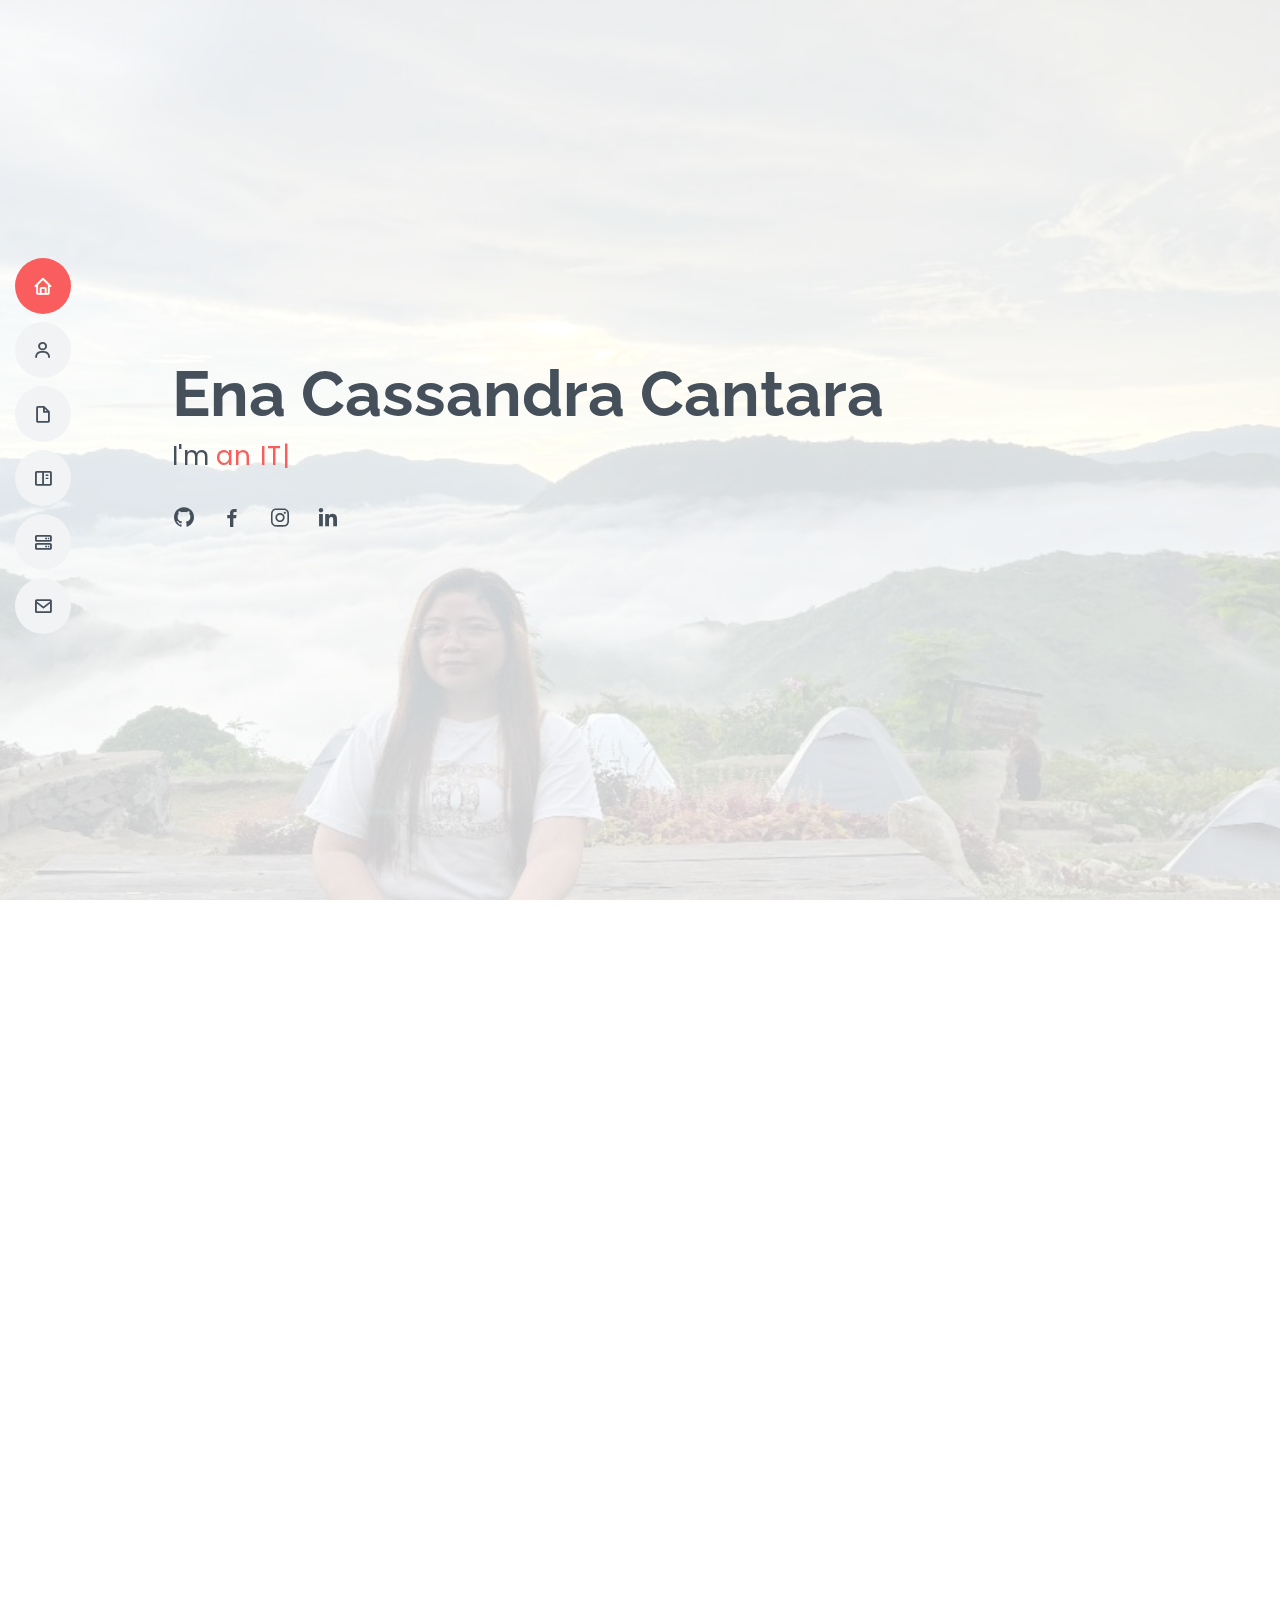
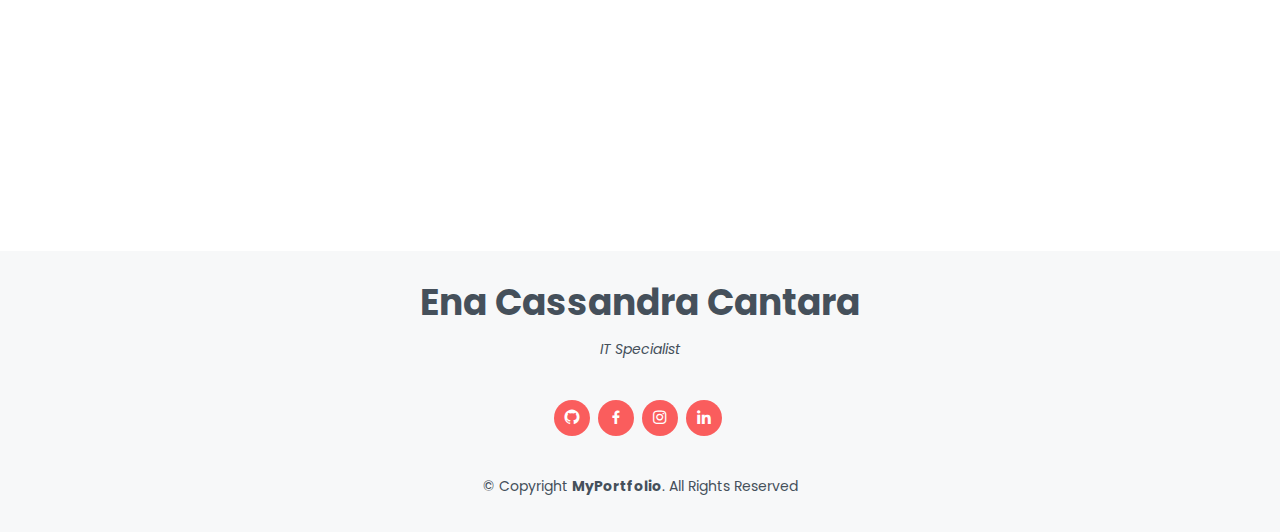
==== index.html @ 525aa936 "Upload" ====
<!DOCTYPE html>
<html lang="en">

<head>
  <meta charset="utf-8">
  <meta content="width=device-width, initial-scale=1.0" name="viewport">

  <title>Ena Cassandra Cantara</title>
  <meta content="" name="description">
  <meta content="" name="keywords">

  <!-- Favicons -->
  <link href="assets/img/favicon.png" rel="icon">
  <link href="assets/img/apple-touch-icon.png" rel="apple-touch-icon">

  <!-- Google Fonts -->
  <link href="https://fonts.googleapis.com/css?family=Open+Sans:300,300i,400,400i,600,600i,700,700i|Raleway:300,300i,400,400i,500,500i,600,600i,700,700i|Poppins:300,300i,400,400i,500,500i,600,600i,700,700i" rel="stylesheet">
  <link rel="stylesheet" href="https://stackpath.bootstrapcdn.com/font-awesome/4.7.0/css/font-awesome.min.css">

  <!-- Vendor CSS Files -->
  <link href="assets/vendor/aos/aos.css" rel="stylesheet">
  <link href="assets/vendor/bootstrap/css/bootstrap.min.css" rel="stylesheet">
  <link href="assets/vendor/bootstrap-icons/bootstrap-icons.css" rel="stylesheet">
  <link href="assets/vendor/boxicons/css/boxicons.min.css" rel="stylesheet">
  <link href="assets/vendor/glightbox/css/glightbox.min.css" rel="stylesheet">
  <link href="assets/vendor/swiper/swiper-bundle.min.css" rel="stylesheet">
 
  <!-- Template Main CSS File -->
  <link href="assets/css/style.css" rel="stylesheet">

  <!-- =======================================================
  * Template Name: MyResume - v4.7.0
  * Template URL: https://bootstrapmade.com/free-html-bootstrap-template-my-resume/
  * Author: BootstrapMade.com
  * License: https://bootstrapmade.com/license/
  ======================================================== -->
</head>

<body>

  <!-- ======= Mobile nav toggle button ======= -->
  <!-- <button type="button" class="mobile-nav-toggle d-xl-none"><i class="bi bi-list mobile-nav-toggle"></i></button> -->
  <i class="bi bi-list mobile-nav-toggle d-xl-none"></i>
  <!-- ======= Header ======= -->
  <header id="header" class="d-flex flex-column justify-content-center">

    <nav id="navbar" class="navbar nav-menu">
      <ul>
        <li><a href="#hero" class="nav-link scrollto active"><i class="bx bx-home"></i> <span>Home</span></a></li>
        <li><a href="#about" class="nav-link scrollto"><i class="bx bx-user"></i> <span>About</span></a></li>
        <li><a href="#resume" class="nav-link scrollto"><i class="bx bx-file-blank"></i> <span>Resume</span></a></li>
        <li><a href="#portfolio" class="nav-link scrollto"><i class="bx bx-book-content"></i> <span>Portfolio</span></a></li>
        <li><a href="#services" class="nav-link scrollto"><i class="bx bx-server"></i> <span>Services</span></a></li>
        <li><a href="#contact" class="nav-link scrollto"><i class="bx bx-envelope"></i> <span>Contact</span></a></li>
      </ul>
    </nav><!-- .nav-menu -->

  </header><!-- End Header -->

  <!-- ======= Hero Section ======= -->
  <section id="hero" class="d-flex flex-column justify-content-center">
    <div class="container" data-aos="zoom-in" data-aos-delay="100">
      <h1>Ena Cassandra Cantara</h1>
      <p>I'm <span class="typed" data-typed-items="an IT Specialist, a Software Developer, a Designer, a Freelancer"></span></p>
      <div class="social-links">
        <a href="https://github.com/enacassandra" class="github"><i class="bx bxl-github"></i></a>
        <a href="https://www.facebook.com/enacassandra/" class="facebook"><i class="bx bxl-facebook"></i></a>
        <a href="https://www.instagram.com/iamenacassandra/" class="instagram"><i class="bx bxl-instagram"></i></a>
         <a href="https://www.linkedin.com/in/enacassandra/" class="linkedin"><i class="bx bxl-linkedin"></i></a>
      </div>
    </div>
  </section><!-- End Hero -->

  <main id="main">

    <!-- ======= About Section ======= -->
    <section id="about" class="about">
      <div class="container" data-aos="fade-up">

        <div class="section-title">
          <h2>About</h2>
          <p>I`ve been coding professionally for 8 years now and currently working as a IT Lead Specialist that focuses on Software development, APIs, web development and even integration of any system.</p>
        </div>

        <div class="row">
          <div class="col-lg-4">
            <img src="assets/img/profile-dp.jpg" class="img-fluid" alt="" style="border-radius: 75px;">
          </div>
          <div class="col-lg-8 pt-4 pt-lg-0 contenta">
            
            <div class="row">
              <div class="col-lg-6">
                <ul>
                  <li><i class="bi bi-chevron-right"></i> <strong>Birthday:</strong> <span>01 Feb 1993</span></li>
                  <li><i class="bi bi-chevron-right"></i> <strong>Website:</strong> <span>www.example.com</span></li>
                  <li><i class="bi bi-chevron-right"></i> <strong>Phone:</strong> <span>+63 926 837 6003</span></li>
                  <li><i class="bi bi-chevron-right"></i> <strong>City:</strong> <span>Manila City</span></li>
                </ul>
              </div>
              <div class="col-lg-6">
                <ul>
                  <li><i class="bi bi-chevron-right"></i> <strong>Age:</strong> <span>29</span></li>
                  <li><i class="bi bi-chevron-right"></i> <strong>Degree:</strong> <span>Bachelor of Science in Information Technology</span></li>
                  <li><i class="bi bi-chevron-right"></i> <strong>Email Add:</strong> <span>enacassandra@yahoo.com</span></li>
                  </ul>
              </div>
            </div>
            
          </div>
        </div>
        <button class="button button1">Green</button>

      </div>
    </section><!-- End About Section -->

         
    
    <!-- ======= Skills Section ======= -->
    <section id="skills" class="skills section-bg">
      <div class="container" data-aos="fade-up">

        <div class="section-title">
          <h2>Professional Skillset</h2>
          <p>Due to demand and trends, I keep myself updated with programming languages and/or frameworks. I also recognize the value of design in my profession and I’m broading my knowledge in that field.</p>
        </div>

        <div class="row skills-content">

          <div class="container rounded">
            <div class="h1 fw-bold text-center mt-2"></div>
            <div class="h3 text-center pt-2"></div>
            <div class="fs-5 text-center pb-3 mb-3"></div>
            <div class="rollers position-relative overflow-hidden">
                <div class="start-roller"></div>
                <div class="wrapper">
                    <div class="items-container roll-LL">
                        <div class="item">
                            <img src="assets/img/skills/vbNET.png" alt="" class="company">
                        </div>
                        <div class="item">
                            <img src="assets/img/skills/vscode.png" alt="" class="company">
                        </div>
                        <div class="item">
                            <img src="assets/img/skills/php.png" alt="" class="company">
                        </div>
                        <div class="item">
                            <img src="assets/img/skills/google-cloud.png" alt="" class="company">
                        </div>
                        <div class="item">
                            <img src="assets/img/skills/msql-server.png" alt="" class="company">
                        </div>
                        <div class="item">
                            <img src="assets/img/skills/mysql.png" alt="" class="company">
                        </div>
                    </div>
                    <div class="items-container roll-RL">
                        <div class="item">
                            <img src="assets/img/skills/vbNET.png" alt="" class="company">
                        </div>
                        <div class="item">
                            <img src="assets/img/skills/vscode.png" alt="" class="company">
                        </div>
                        <div class="item">
                            <img src="assets/img/skills/php.png" alt="" class="company">
                        </div>
                        <div class="item">
                            <img src="assets/img/skills/google-cloud.png" alt="" class="company">
                        </div>
                        <div class="item">
                            <img src="assets/img/skills/msql-server.png" alt="" class="company">
                        </div>
                        <div class="item">
                            <img src="assets/img/skills/mysql.png" alt="" class="company">
                        </div>
                    </div>
                </div>
                <div class="wrapper">
                    <div class="items-container reverse-roll-LL">
                        <div class="item">
                            <img src="assets/img/skills/bootstrap.png" alt="" class="company">
                        </div>
                        <div class="item">
                            <img src="assets/img/skills/css3.png" alt="" class="company">
                        </div>
                        <div class="item">
                            <img src="assets/img/skills/html5.png" alt="" class="company">
                        </div>
                        <div class="item">
                            <img src="assets/img/skills/git.png" alt="" class="company">
                        </div>
                        <div class="item">
                            <img src="assets/img/skills/javascript.png" alt="" class="company">
                        </div>
                        <div class="item">
                            <img src="assets/img/skills/node-js.png" alt="" class="company">
                        </div>
                        <div class="item">
                          <img src="assets/img/skills/microsoft-office.png" alt="" class="company">
                      </div>
                    </div>
                    <div class="items-container reverse-roll-RL">
                        <div class="item">
                            <img src="assets/img/skills/bootstrap.png" alt="" class="company">
                        </div>
                        <div class="item">
                            <img src="assets/img/skills/css3.png" alt="" class="company">
                        </div>
                        <div class="item">
                            <img src="assets/img/skills/html5.png" alt="" class="company">
                        </div>
                        <div class="item">
                            <img src="assets/img/skills/git.png" alt="" class="company">
                        </div>
                        <div class="item">
                            <img src="assets/img/skills/javascript.png" alt="" class="company">
                        </div>
                        <div class="item">
                            <img src="assets/img/skills/microsoft-office.png" alt="" class="company">
                        </div>
                    </div>
                </div>
                <div class="end-roller"></div>
            </div>
        </div>
    

          </div>

        </div>

      </div>
    </section><!-- End Skills Section -->

    <!-- ======= Resume Section ======= -->
    <section id="resume" class="resume">
      <div class="container" data-aos="fade-up">

        <div class="section-title">
          <h2>Resume</h2>
          <p>For more than 8 productive years I have accomplished a lot of projects and gained experiences, also with these years I have been upskilling and polishing my abilities in my chosen profession. I have acquired vast of additional knowledge and mastery with my job description for the past years which will beneficial for me and to my future employers. Here’s what I’ve been up to:</p>
          </div>

        <div class="row">
          <div class="col-lg-6">
            <h3 class="resume-title"><i class="bi-briefcase-fill"></i> Professional Experience</h3>
            <div class="resume-item pb-0">
              <h4><a href="http://goldquestbiotechnologiesinc.com/">GOLDQUEST BIOTECHNOLOGIES INC.</a></h4> 
              <h5>2014 - Present</h5> 
              <p><em> Goldquest Biotechnologies Inc. is one of the leading distributor of diagnostic products for hospital, research and industrial laboratory use. Providing the said products to all major laboratories nationwide.</em></p>
                       
              <h3>Lead Programmer / Software Developer</h3>
               <ul>
                <li>Responsible for establishing and leading highly complex and large scale projects.</li>
                <li>Collaborating with management, team and customers to identify end-user requirements and specifications.</li>
                <li>Write clean, scalable code using Vb.NET programming language.</li>
                <li>Test and deploy applications and systems based on client requirements.</li>
                <li>Develop documentation throughout the software development.</li>
                <li>Perform regular upgrades to ensure systems remain updated.</li>
                <li>Troubleshoot system failures or bugs, update and provide solutions to restore functionality.</li>
                <li>Developed and maintains company website, and Inventory system.</li>
              </ul>
           
              <h3>Database Management</h3>
               <ul>
                <li>Design and implements database in accordance to end user’s information needs and views.</li>
                <li>Define users and enable data distribution to the right user, in appropriate format and in a timely manner.</li>
                <li>Use high-speed transaction recovery techniques and backup data.</li>
                <li>Minimize database downtime and manage parameters to provide fast query responses.</li>
                <li>Determine, enforce and document database policies, procedures and standards.</li>
                <li>Performs tests and evaluations regularly to ensure data security, privacy and integrity.</li>
                <li>Monitor database performance, implement changes and apply new patches and versions when required.</li>
                <li>Conduct Maintenance Plan (backup, recovery, History Cleanup Task) of the Database Server.</li>
              </ul>

              <h3>System Administrator / Network Administrator</h3>
               <ul>
                <li>Design and deploy well-functioning networks (LAN) or WLAN and manage components (servers, IPs etc.)</li>
                <li>Configure and install software, OS, servers, routers and other network devices.</li>
                <li>Monitor network performance and integrity.</li>
                <li>Suggest improvements to network performance, capacity and scalability.</li>
                <li>Maintain and repair technological equipment, peripheral devices (Computers, Laptop, and Printers).</li>
                <li>Manage security options and software in computers and networks to maintain privacy and protection from attacks</li>
                <li>Managing, troubleshooting, licensing, and updating hardware and software assets.</li>
              </ul>

              <h3>Graphic Designer</h3>
              <ul>
               <li>Design Templates, Certificate, Product Brochure, Ads, ID’s, Calling cards and other display materials.</li>
               <li>Design Presentation material such as PowerPoint video files.</li>
               <li>Developed illustrations, logos, icons and other designs.</li>
               <li>Produce drafts and present ideas for advertisements, and social media posts. </li>
              </ul>

              <h3>Technical Support</h3>
              <ul>
               <li>Communicate with client for the process development to improve their existing system or system’s process.</li>
               <li>Communicate with end-users, demo the whole process of the system and provide manual and documentation.</li>
               <li>Serve as an expert on applications and provide technical support (through phone or remote setup).</li>
               
              </ul>

            </div>
          </div>
          
          <div class="col-lg-6">
            <h3 class="resume-title"><br></h3>
            <div class="resume-item">
              <h4>FREELANCER / SOFTWARE DEVELOPER / WEB DEVELOPER</h4>
              <h5>2020 - Present</h5>
              
              <ul>
                <li>Developed and implement customized system based on client's business needs. </li>
                <li>Developed and implement client-side/server-side code for Web / Desktop System. </li>
                <li>Improve system performance and functionality through cutting-edge design strategy for an enterprise database system; established standards for database operations, programming, and security for corporate clients. </li>
                <li>Manage complex projects and maintains client’s existing system.</li>
                <li>Provide strategic advice on using technology to achieve goals, such as suggesting appropriate hardware, software and systems.</li>
                <li>Demonstrate expertise by solving and innovating customer problem.</li>
                <li>Support new technology implementation.</li>
                <li>Built, maintained, enhanced, and developed Information systems for various clients.</li>
                <li>Managed Hosting Facility, Domains and websites.</li>
              </ul>
            </div>

            <h3 class="resume-title"><i class="bi-mortarboard-fill"></i> Education</h3>
            <div class="resume-item">
              <h4>BACHELOR OF SCIENCE IN INFORMATION TECHNOLOGY</h4>
              <h5>2019 - 2013</h5>
              <p><em>AMA Computer College, Calamba Campus</em></p>
              <p><em>Calamba Laguna</em></p>
            </div>

            <h3 class="resume-title"><i class="bi-patch-check-fill"></i> Certificates of Training</h3>
            <div class="resume-item">
              <h4>CORE360 IT SERVICES</h4>
              <h5>November 2018</h5>
              <p><em>Microsoft SQL SERVER Database Administration</em></p>
            </div>

            <div class="resume-item">
              <h4><a href="https://www.facebook.com/nxs88/">Nexus I.T. Training Center</a></h4>
              <h5>November 6-8, 2018</h5>
              <p><em>MCSA in Windows Server 2016</em></p>
            </div>

            <div class="resume-item">
              <h4><a href="https://www.facebook.com/CORE360ITSERVICES/">CORE360 IT SERVICES</a></h4>
              <h5>may 30 & 31, 2018</h5>
              <p><em>Web Application Development using PHP & MySQL</em></p>
            </div>

          </div>
        </div>

      </div>
    </section><!-- End Resume Section -->

    <!-- ======= Portfolio Section ======= -->
    <section id="portfolio" class="portfolio section-bg">
      <div class="container" data-aos="fade-up">

        <div class="section-title">
          <h2>Portfolio</h2>
          <p>These are a selection of my recent works. </p>
        </div>

        <div class="row">
          <div class="col-lg-12 d-flex justify-content-center" data-aos="fade-up" data-aos-delay="100">
            <ul id="portfolio-flters">
              <li data-filter="*" class="filter-active">All</li>
              <li data-filter=".filter-app">App</li>
              <li data-filter=".filter-web">Web</li>
            </ul>
          </div>
        </div>

        <div class="row portfolio-container" data-aos="fade-up" data-aos-delay="200">

          <div class="col-lg-4 col-md-6 portfolio-item filter-app">
            <div class="portfolio-wrap">
              <img src="assets/img/portfolio/LIS.jpg" class="img-fluid" alt="">
              <div class="portfolio-info">
                <h4>Integrated Laboratory Viewer</h4>
                  <div class="portfolio-links">
                    <a href="assets/img/portfolio/LIS-2.jpg" data-gallery="portfolioGallery" class="portfolio-lightbox"><i class="bx bx-zoom-in"></i></a>
                  
                </div>
              </div>
            </div>
          </div>

          <div class="col-lg-4 col-md-6 portfolio-item filter-app">
            <div class="portfolio-wrap">
              <img src="assets/img/portfolio/sales.jpg" class="img-fluid" alt="">
              <div class="portfolio-info">
                <h4>Sales and Inventory Management System</h4>
                <div class="portfolio-links">
                  <a href="assets/img/portfolio/GQB-2.jpg" data-gallery="portfolioGallery" class="portfolio-lightbox"><i class="bx bx-zoom-in"></i></a>
                 
                </div>
              </div>
            </div>
          </div>

          <div class="col-lg-4 col-md-6 portfolio-item filter-app">
            <div class="portfolio-wrap">
              <img src="assets/img/portfolio/migration.jpg" class="img-fluid" alt="">
              <div class="portfolio-info">
                <h4>Database Migration & Result Correction</h4>
                <div class="portfolio-links">
                  <a href="assets/img/portfolio/migration-1.jpg" data-gallery="portfolioGallery" class="portfolio-lightbox"><i class="bx bx-zoom-in"></i></a>
                 
                </div>
              </div>
            </div>
          </div>

          <div class="col-lg-4 col-md-6 portfolio-item filter-web">
            <div class="portfolio-wrap">
              <img src="assets/img/portfolio/eclin.jpg" class="img-fluid" alt="">
              <div class="portfolio-info">
                <h4>Electronic Clinic and Laboratory System</h4>
                <div class="portfolio-links">
                  <a href="http://eclinlabsys.online"  title="Visit website"><i class="bx bx-link"></i></a>
                </div>
              </div>
            </div>
          </div>

          <div class="col-lg-4 col-md-6 portfolio-item filter-web">
            <div class="portfolio-wrap">
              <img src="assets/img/portfolio/alviar.jpg" class="img-fluid" alt="">
              <div class="portfolio-info">
                <h4>Alviar Medical Website</h4>
                <div class="portfolio-links">
                  <a href="https://alviarlaboratories.online/" title="Visit website"><i class="bx bx-link"></i></a>
                </div>
              </div>
            </div>
          </div>

          <div class="col-lg-4 col-md-6 portfolio-item filter-web">
            <div class="portfolio-wrap">
              <img src="assets/img/portfolio/goldquest.jpg" class="img-fluid" alt="">
              <div class="portfolio-info">
                <h4>Goldquest Biotechnologies Inc.</h4>
                <div class="portfolio-links">
                  <a href="http://goldquestbiotechnologiesinc.com/" title="Visit website"><i class="bx bx-link"></i></a>
                </div>
              </div>
            </div>
          </div>

          

        </div>

      </div>
    </section><!-- End Portfolio Section -->

    <!-- ======= Services Section ======= -->
    <section id="services" class="services">
      <div class="container" data-aos="fade-up">

        <div class="section-title">
          <h2>Services</h2>
          <p>These are the following services that I'm good at.</p>
        </div><br>

        <div class="container">
          <div class="row">
              <div class="col-md-3 col-sm-6">
                  <div class="serviceBox">
                      <div class="service-icon">
                          <span><i class="fa fa-globe"></i></span>
                      </div>
                      <h3 class="title">Web Development</h3>
                      <p class="description">Lorem ipsum dolor sit amet consectetur adipisicing elit. Qui quaerat fugit quas veniam perferendis repudiandae sequi, dolore quisquam illum.</p>
                  </div>
              </div>
              <div class="col-md-3 col-sm-6">
                  <div class="serviceBox green">
                      <div class="service-icon">
                          <span><i class="fa fa-desktop"></i></span>
                      </div>
                      <h3 class="title">Custom Software</h3>
                      <p class="description">Lorem ipsum dolor sit amet consectetur adipisicing elit. Qui quaerat fugit quas veniam perferendis repudiandae sequi, dolore quisquam illum.</p>
                  </div>
              </div>
              <div class="col-md-3 col-sm-6">
                <div class="serviceBox pink">
                    <div class="service-icon">
                        <span><i class="fa fa-paint-brush "></i></span>
                    </div>
                    <h3 class="title">Designing</h3>
                    <p class="description">Lorem ipsum dolor sit amet consectetur adipisicing elit. Qui quaerat fugit quas veniam perferendis repudiandae sequi, dolore quisquam illum.</p>
                </div>
            </div>
            <div class="col-md-3 col-sm-6">
              <div class="serviceBox blue">
                  <div class="service-icon">
                      <span><i class="fa fa-database"></i></span>
                  </div>
                  <h3 class="title">Database Management</h3>
                  <p class="description">Lorem ipsum dolor sit amet consectetur adipisicing elit. Qui quaerat fugit quas veniam perferendis repudiandae sequi, dolore quisquam illum.</p>
              </div>
          </div>
          </div>
      </div>

        

      </div>
    </section><!-- End Services Section -->

     <!-- ======= Contact Section ======= -->
    <section id="contact" class="contact">
      <div class="container" data-aos="fade-up">

        <div class="section-title">
          <h2>Contact Me</h2>
        </div>

        <div class="row mt-1">

          <div class="col-lg-4">
            <div class="info">
              <div class="address">
                <i class="bi bi-geo-alt"></i>
                <h4>Location:</h4>
                <p>Manila City</p>
              </div>

              <div class="email">
                <i class="bi bi-envelope"></i>
                <h4>Email:</h4>
                <p>enacassandra@yahoo.com</p>
              </div>

              <div class="phone">
                <i class="bi bi-phone"></i>
                <h4>Call:</h4>
                <p>+63 926 8376 003</p>
              </div>

            </div>

          </div>

          <div class="col-lg-8 mt-5 mt-lg-0">

            <form action="forms/contact.php" method="post" role="form" class="php-email-form">
              <div class="row">
                <div class="col-md-6 form-group">
                  <input type="text" name="name" class="form-control" id="name" placeholder="Your Name" required>
                </div>
                <div class="col-md-6 form-group mt-3 mt-md-0">
                  <input type="email" class="form-control" name="email" id="email" placeholder="Your Email" required>
                </div>
              </div>
              <div class="form-group mt-3">
                <input type="text" class="form-control" name="subject" id="subject" placeholder="Subject" required>
              </div>
              <div class="form-group mt-3">
                <textarea class="form-control" name="message" rows="5" placeholder="Message" required></textarea>
              </div>
              <div class="my-3">
                <div class="loading">Loading</div>
                <div class="error-message"></div>
                <div class="sent-message">Your message has been sent. Thank you!</div>
              </div>
              <div class="text-center"><button type="submit">Send Message</button></div>
            </form>

          </div>

        </div>

      </div>
    </section><!-- End Contact Section -->

  </main><!-- End #main -->

  <!-- ======= Footer ======= -->
  <footer id="footer">
    <div class="container">
      <h3>Ena Cassandra Cantara</h3>
      <p>IT Specialist</p>
      <div class="social-links">
        <a href="https://github.com/enacassandra" class="github"><i class="bx bxl-github"></i></a>
        <a href="https://www.facebook.com/enacassandra/" class="facebook"><i class="bx bxl-facebook"></i></a>
        <a href="https://www.instagram.com/iamenacassandra/" class="instagram"><i class="bx bxl-instagram"></i></a>
        <a href="https://www.linkedin.com/in/enacassandra/" class="linkedin"><i class="bx bxl-linkedin"></i></a>
      </div>
      <div class="copyright">
        &copy; Copyright <strong><span>MyPortfolio</span></strong>. All Rights Reserved
      </div>
      <div class="credits">
        <!-- All the links in the footer should remain intact. -->
        <!-- You can delete the links only if you purchased the pro version. -->
        <!-- Licensing information: [license-url] -->
        <!-- Purchase the pro version with working PHP/AJAX contact form: https://bootstrapmade.com/free-html-bootstrap-template-my-resume/ -->
        <!--Designed by <a href="https://bootstrapmade.com/">BootstrapMade</a>-->
      </div>
    </div>
  </footer><!-- End Footer -->

  <div id="preloader"></div>
  <a href="#" class="back-to-top d-flex align-items-center justify-content-center"><i class="bi bi-arrow-up-short"></i></a>

  <!-- Vendor JS Files -->
  <script src="assets/vendor/purecounter/purecounter.js"></script>
  <script src="assets/vendor/aos/aos.js"></script>
  <script src="assets/vendor/bootstrap/js/bootstrap.bundle.min.js"></script>
  <script src="assets/vendor/glightbox/js/glightbox.min.js"></script>
  <script src="assets/vendor/isotope-layout/isotope.pkgd.min.js"></script>
  <script src="assets/vendor/swiper/swiper-bundle.min.js"></script>
  <script src="assets/vendor/typed.js/typed.min.js"></script>
  <script src="assets/vendor/waypoints/noframework.waypoints.js"></script>
  <script src="assets/vendor/php-email-form/validate.js"></script>

  <!-- Template Main JS File -->
  <script src="assets/js/main.js"></script>

</body>

</html>
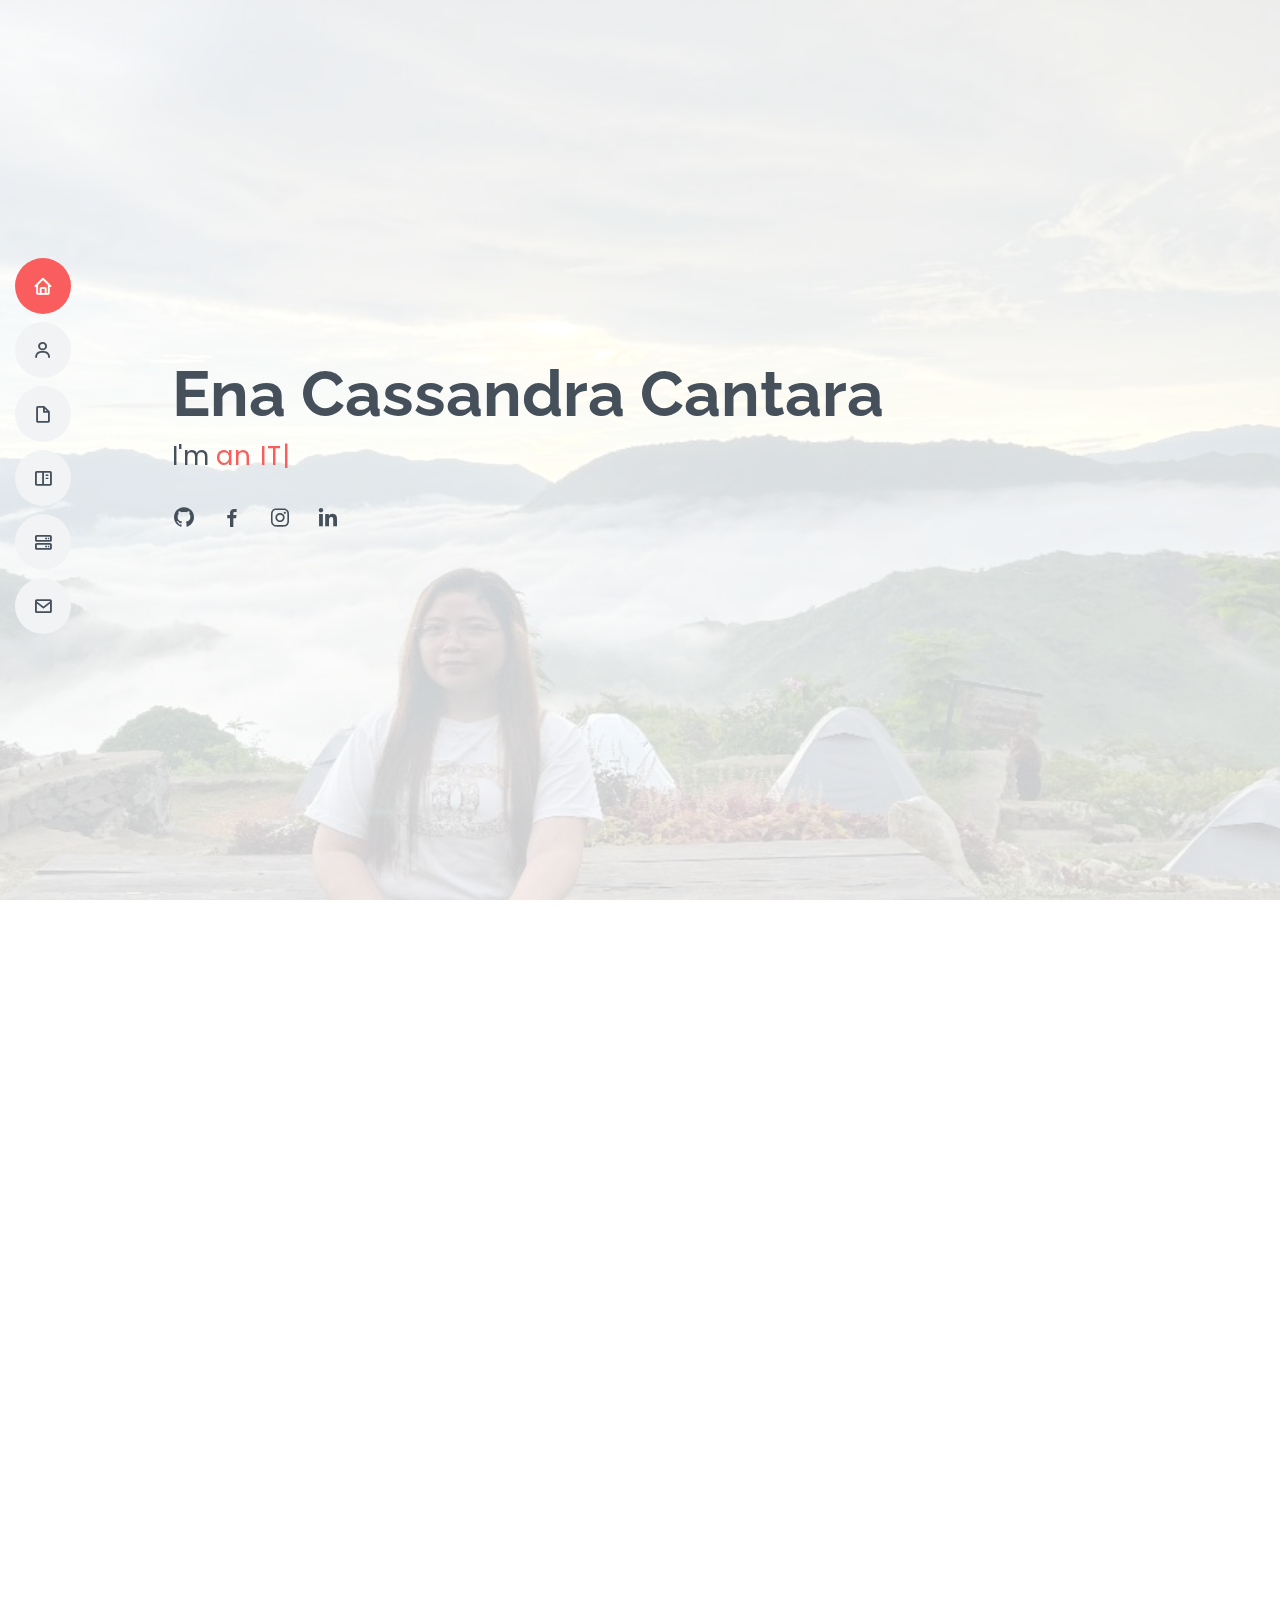
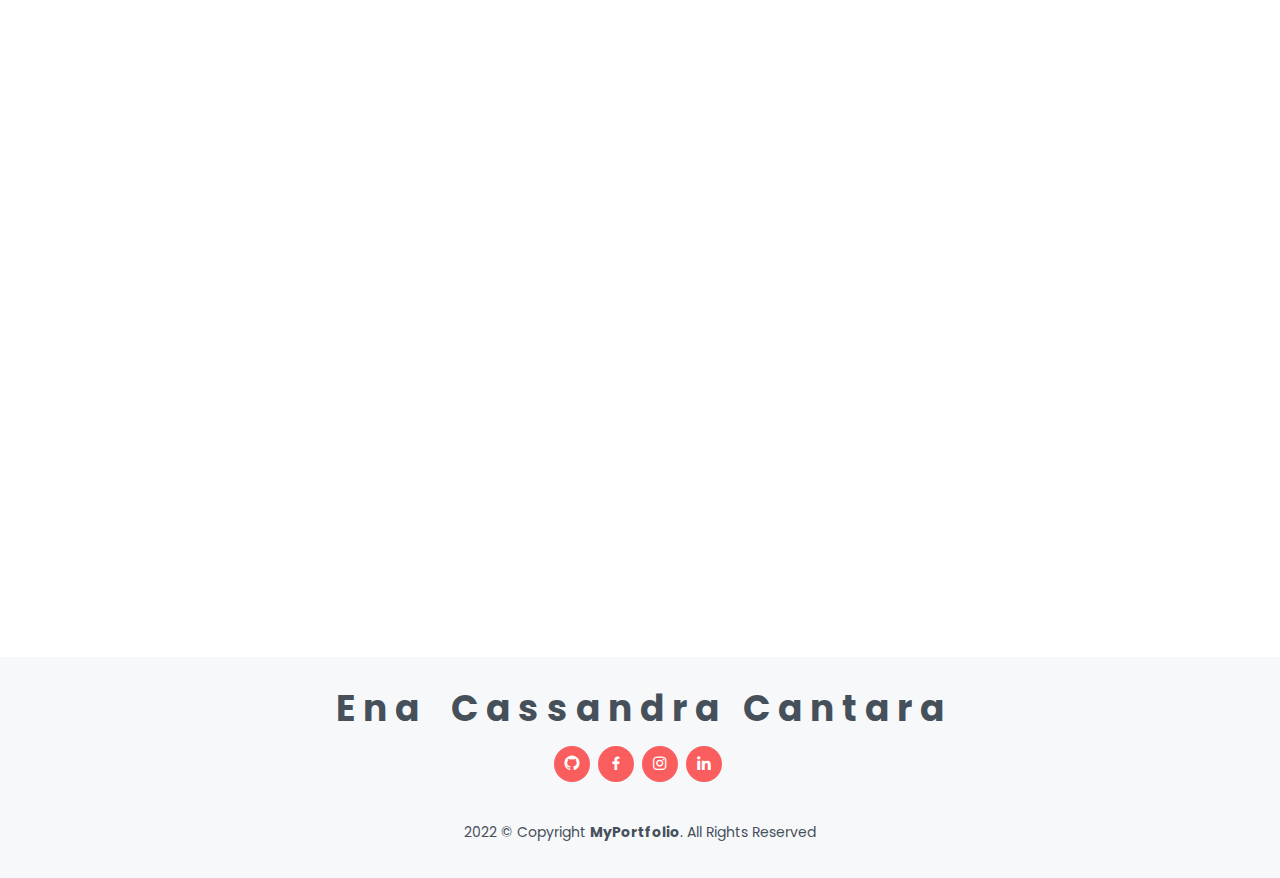
==== commit 10ef83ce: "updated" ====
--- a/index.html
+++ b/index.html
@@ -63,10 +63,10 @@
       <h1>Ena Cassandra Cantara</h1>
       <p>I'm <span class="typed" data-typed-items="an IT Specialist, a Software Developer, a Designer, a Freelancer"></span></p>
       <div class="social-links">
-        <a href="https://github.com/enacassandra" class="github"><i class="bx bxl-github"></i></a>
-        <a href="https://www.facebook.com/enacassandra/" class="facebook"><i class="bx bxl-facebook"></i></a>
-        <a href="https://www.instagram.com/iamenacassandra/" class="instagram"><i class="bx bxl-instagram"></i></a>
-         <a href="https://www.linkedin.com/in/enacassandra/" class="linkedin"><i class="bx bxl-linkedin"></i></a>
+        <a href="https://github.com/enacassandra" class="github" target="_blank"><i class="bx bxl-github"></i></a>
+        <a href="https://www.facebook.com/enacassandra/" class="facebook" target="_blank"><i class="bx bxl-facebook"></i></a>
+        <a href="https://www.instagram.com/iamenacassandra/" class="instagram" target="_blank"><i class="bx bxl-instagram"></i></a>
+         <a href="https://www.linkedin.com/in/enacassandra/" class="linkedin" target="_blank"><i class="bx bxl-linkedin"></i></a>
       </div>
     </div>
   </section><!-- End Hero -->
@@ -83,16 +83,16 @@
         </div>
 
         <div class="row">
-          <div class="col-lg-4">
+          <div class="col-lg-3">
             <img src="assets/img/profile-dp.jpg" class="img-fluid" alt="" style="border-radius: 75px;">
           </div>
           <div class="col-lg-8 pt-4 pt-lg-0 contenta">
-            
+            <br>
             <div class="row">
               <div class="col-lg-6">
                 <ul>
                   <li><i class="bi bi-chevron-right"></i> <strong>Birthday:</strong> <span>01 Feb 1993</span></li>
-                  <li><i class="bi bi-chevron-right"></i> <strong>Website:</strong> <span>www.example.com</span></li>
+                  <li><i class="bi bi-chevron-right"></i> <strong>Website:</strong> <span> <a href="https://enacassandra.github.io/">enacassandra.github.io</a></span></li>
                   <li><i class="bi bi-chevron-right"></i> <strong>Phone:</strong> <span>+63 926 837 6003</span></li>
                   <li><i class="bi bi-chevron-right"></i> <strong>City:</strong> <span>Manila City</span></li>
                 </ul>
@@ -105,10 +105,61 @@
                   </ul>
               </div>
             </div>
+
+            <br>
+            <a href="EC_CANTARA_CV.pdf" target="_blank" button class="button"><span>View Resume </span></button></a>
             
           </div>
         </div>
-        <button class="button button1">Green</button>
+
+      <section id="about" class="services">
+      <div class="container" data-aos="fade-up">
+      <div class="section-title">
+        <p class="fst-italic">
+        <strong>My hobbies and interests aside from software development</strong></p></div>
+   
+         
+
+            <div class="row">
+              
+          <div class="col-sm-3 col-sm-3" data-aos="zoom-in" data-aos-delay="100">
+            <div class="icon-box iconbox-orange">
+                          <img src="assets/img/hobbies/hiking.png" alt="" style="max-width: 136px; max-height: 136px">
+              <h4><a a href="#about" class="nav-link scrollto">Hiking</a></h4>
+              <p><br></p>
+            </div>
+          </div>
+
+       
+          <div class="col-sm-3 col-sm-3" data-aos="zoom-in" data-aos-delay="100">
+            <div class="icon-box iconbox-orange">
+                          <img src="assets/img/hobbies/swimming.png" alt="" style="max-width: 136px; max-height: 136px">
+                          <h4><a a href="#about" class="nav-link scrollto">Swimming</a></h4>
+              <p><br></p>
+            </div>
+          </div>  
+
+            <div class="col-sm-3 col-sm-3" data-aos="zoom-in" data-aos-delay="100">
+              <div class="icon-box iconbox-pink">
+                            <img src="assets/img/hobbies/running.png" alt="" style="max-width: 136px; max-height: 136px">
+                            <h4><a a href="#about" class="nav-link scrollto">Running</a></h4>
+                <p><br></p>
+              </div>
+            </div>  
+
+            <div class="col-sm-3 col-sm-3" data-aos="zoom-in" data-aos-delay="100">
+              <div class="icon-box iconbox-yellow">
+                            <img src="assets/img/hobbies/travelling.png" alt="" style="max-width: 136px; max-height: 136px">
+                            <h4><a a href="#about" class="nav-link scrollto">Travelling</a></h4>
+                <p><br></p>
+              </div>
+            </div>  
+        
+        
+        
+          
+      </div>
+      </div></section>
 
       </div>
     </section><!-- End About Section -->
@@ -152,6 +203,9 @@
                         <div class="item">
                             <img src="assets/img/skills/mysql.png" alt="" class="company">
                         </div>
+                        <div class="item">
+                          <img src="assets/img/skills/windows server.png" alt="" class="company">
+                      </div>
                     </div>
                     <div class="items-container roll-RL">
                         <div class="item">
@@ -172,6 +226,9 @@
                         <div class="item">
                             <img src="assets/img/skills/mysql.png" alt="" class="company">
                         </div>
+                        <div class="item">
+                          <img src="assets/img/skills/windows server.png" alt="" class="company">
+                      </div>
                     </div>
                 </div>
                 <div class="wrapper">
@@ -327,6 +384,7 @@
               <h5>2019 - 2013</h5>
               <p><em>AMA Computer College, Calamba Campus</em></p>
               <p><em>Calamba Laguna</em></p>
+             <!-- <a href="EC_CANTARA_CV.pdf" target="_blank" button class="button"><span>View Certificate</span></button></a>-->
             </div>
 
             <h3 class="resume-title"><i class="bi-patch-check-fill"></i> Certificates of Training</h3>
@@ -344,7 +402,7 @@
 
             <div class="resume-item">
               <h4><a href="https://www.facebook.com/CORE360ITSERVICES/">CORE360 IT SERVICES</a></h4>
-              <h5>may 30 & 31, 2018</h5>
+              <h5>May 30 & 31, 2018</h5>
               <p><em>Web Application Development using PHP & MySQL</em></p>
             </div>
 
@@ -473,8 +531,8 @@
                       <div class="service-icon">
                           <span><i class="fa fa-globe"></i></span>
                       </div>
-                      <h3 class="title">Web Development</h3>
-                      <p class="description">Lorem ipsum dolor sit amet consectetur adipisicing elit. Qui quaerat fugit quas veniam perferendis repudiandae sequi, dolore quisquam illum.</p>
+                      <h3 class="title">Web Development</h3> <!--Great websites are well organized and easy-to-browse. -->
+                      <p class="description">Using the latest technologies you can be assured with a secured and quality website that can be access anytime, anywhere and any device. </p>
                   </div>
               </div>
               <div class="col-md-3 col-sm-6">
@@ -483,7 +541,7 @@
                           <span><i class="fa fa-desktop"></i></span>
                       </div>
                       <h3 class="title">Custom Software</h3>
-                      <p class="description">Lorem ipsum dolor sit amet consectetur adipisicing elit. Qui quaerat fugit quas veniam perferendis repudiandae sequi, dolore quisquam illum.</p>
+                      <p class="description">Transform your manual operations to Automated applications that leverage new technologies to reduce cost and adapt to your current needs.</p>
                   </div>
               </div>
               <div class="col-md-3 col-sm-6">
@@ -492,7 +550,7 @@
                         <span><i class="fa fa-paint-brush "></i></span>
                     </div>
                     <h3 class="title">Designing</h3>
-                    <p class="description">Lorem ipsum dolor sit amet consectetur adipisicing elit. Qui quaerat fugit quas veniam perferendis repudiandae sequi, dolore quisquam illum.</p>
+                    <p class="description">Let's bring your visual concepts to life. Create a classic look or create something totally unique.</p>
                 </div>
             </div>
             <div class="col-md-3 col-sm-6">
@@ -501,23 +559,24 @@
                       <span><i class="fa fa-database"></i></span>
                   </div>
                   <h3 class="title">Database Management</h3>
-                  <p class="description">Lorem ipsum dolor sit amet consectetur adipisicing elit. Qui quaerat fugit quas veniam perferendis repudiandae sequi, dolore quisquam illum.</p>
-              </div>
-          </div>
-          </div>
-      </div>
-
+                  <p class="description">Organize, store and retrieve your database in just one click . Quality control for businesses of all sizes and forms.</p>
+              </div>
+          </div>
+          </div>
+      </div>
         
 
       </div>
     </section><!-- End Services Section -->
 
+<br><br><br>
      <!-- ======= Contact Section ======= -->
     <section id="contact" class="contact">
       <div class="container" data-aos="fade-up">
 
         <div class="section-title">
-          <h2>Contact Me</h2>
+          <h2>Contact</h2>
+          <p>Have something to say or just want to say Hi?</p>
         </div>
 
         <div class="row mt-1">
@@ -583,16 +642,17 @@
   <!-- ======= Footer ======= -->
   <footer id="footer">
     <div class="container">
-      <h3>Ena Cassandra Cantara</h3>
-      <p>IT Specialist</p>
+      <h3>E n a   &nbsp; &nbsp;C a s s a n d r a  &nbsp;  C a n t a r a</h3>
+      <!--<p>IT Specialist</p>-->
       <div class="social-links">
-        <a href="https://github.com/enacassandra" class="github"><i class="bx bxl-github"></i></a>
-        <a href="https://www.facebook.com/enacassandra/" class="facebook"><i class="bx bxl-facebook"></i></a>
-        <a href="https://www.instagram.com/iamenacassandra/" class="instagram"><i class="bx bxl-instagram"></i></a>
-        <a href="https://www.linkedin.com/in/enacassandra/" class="linkedin"><i class="bx bxl-linkedin"></i></a>
+        <!--<a href="tel:+639268376003" class="Call"><i class="fa fa-phone"></i></a>-->
+        <a href="https://github.com/enacassandra" class="github" target="_blank"><i class="bx bxl-github"></i></a>
+        <a href="https://www.facebook.com/enacassandra/" class="facebook" target="_blank"><i class="bx bxl-facebook"></i></a>
+        <a href="https://www.instagram.com/iamenacassandra/" class="instagram" target="_blank"><i class="bx bxl-instagram"></i></a>
+        <a href="https://www.linkedin.com/in/enacassandra/" class="linkedin" target="_blank"><i class="bx bxl-linkedin"></i></a>
       </div>
       <div class="copyright">
-        &copy; Copyright <strong><span>MyPortfolio</span></strong>. All Rights Reserved
+        2022 &copy; Copyright <strong><span>MyPortfolio</span></strong>. All Rights Reserved
       </div>
       <div class="credits">
         <!-- All the links in the footer should remain intact. -->
--- a/assets/css/style.css
+++ b/assets/css/style.css
@@ -716,10 +716,10 @@
 --------------------------------------------------------------*/
 .services .icon-box {
   text-align: center;
-  padding: 70px 20px 80px 20px;
-  transition: all ease-in-out 0.3s;
-  background: #fff;
-  box-shadow: 0px 5px 90px 0px rgba(110, 123, 131, 0.05);
+  padding: 30px 10px 10px 10px;
+  transition: all ease-in-out 1.3s;
+  background:  #fff1f6;
+  box-shadow: 10px 10px 90px 0px rgba(201, 169, 177, 0.05)
 }
 .services .icon-box .icon {
   margin: 0 auto;
@@ -728,12 +728,12 @@
   display: flex;
   align-items: center;
   justify-content: center;
-  transition: ease-in-out 0.3s;
+  transition: ease-in-out 1.3s;
   position: relative;
 }
 .services .icon-box .icon i {
   font-size: 36px;
-  transition: 0.5s;
+  transition: 1.5s;
   position: relative;
 }
 .services .icon-box .icon svg {
@@ -743,25 +743,26 @@
 }
 .services .icon-box .icon svg path {
   transition: 0.5s;
-  fill: #f5f5f5;
+  fill: #ffcdcd;
 }
 .services .icon-box h4 {
   font-weight: 600;
-  margin: 10px 0 15px 0;
-  font-size: 22px;
+  margin: 20px 0 10px 0;
+  font-size: 20px;
+  
 }
 .services .icon-box h4 a {
-  color: #45505b;
-  transition: ease-in-out 0.3s;
+  color: #57728d;
+  transition: ease-in-out 1.3s;
 }
 .services .icon-box p {
-  line-height: 24px;
-  font-size: 14px;
+  line-height: 20px;
+  font-size: 10px;
   margin-bottom: 0;
 }
 .services .icon-box:hover {
-  border-color: #fff;
-  box-shadow: 0px 0 35px 0 rgba(0, 0, 0, 0.08);
+  border-color: rgb(207, 89, 89);
+  box-shadow: 0px 0 35px 0 rgba(226, 179, 179, 0.08);
 }
 .services .iconbox-blue i {
   color: #47aeff;
@@ -1327,30 +1328,40 @@
 # CV BUTTON
 --------------------------------------------------------------*/
 .button {
-  background-color: #4CAF50; /* Green */
+  border-radius: 50px;
+  background-color: #FA5D5D;
   border: none;
-  color: white;
-  padding: 16px 32px;
+  color: #FFFFFF;
   text-align: center;
-  text-decoration: none;
-  height:60px;
+  font-size: 16px;
+  padding: 15px;
+  width: 200px;
+  transition: all 0.5s;
   cursor: pointer;
-  
-  display:flex;
-  justify-content:center;
-  align-items:center; 
-}
-
-.button1 {
-  background-color: white; 
-  color: black; 
-  border: 2px solid #4CAF50;
-}
-
-.button1:hover {
-  background-color: #4CAF50;
-  color: white;
-  stroke:#ff0;
-  stroke-dasharray:200 60;
-  stroke-dashoffset:0;
+  margin: 5px;
+}
+
+.button span {
+  cursor: pointer;
+  display: inline-block;
+  position: relative;
+  transition: 0.5s;
+}
+
+.button span:after {
+  content: '\00bb';
+  position: absolute;
+  opacity: 0;
+  top: 0;
+  right: -20px;
+  transition: 0.5s;
+}
+
+.button:hover span {
+  padding-right: 25px;
+}
+
+.button:hover span:after {
+  opacity: 1;
+  right: 0;
 }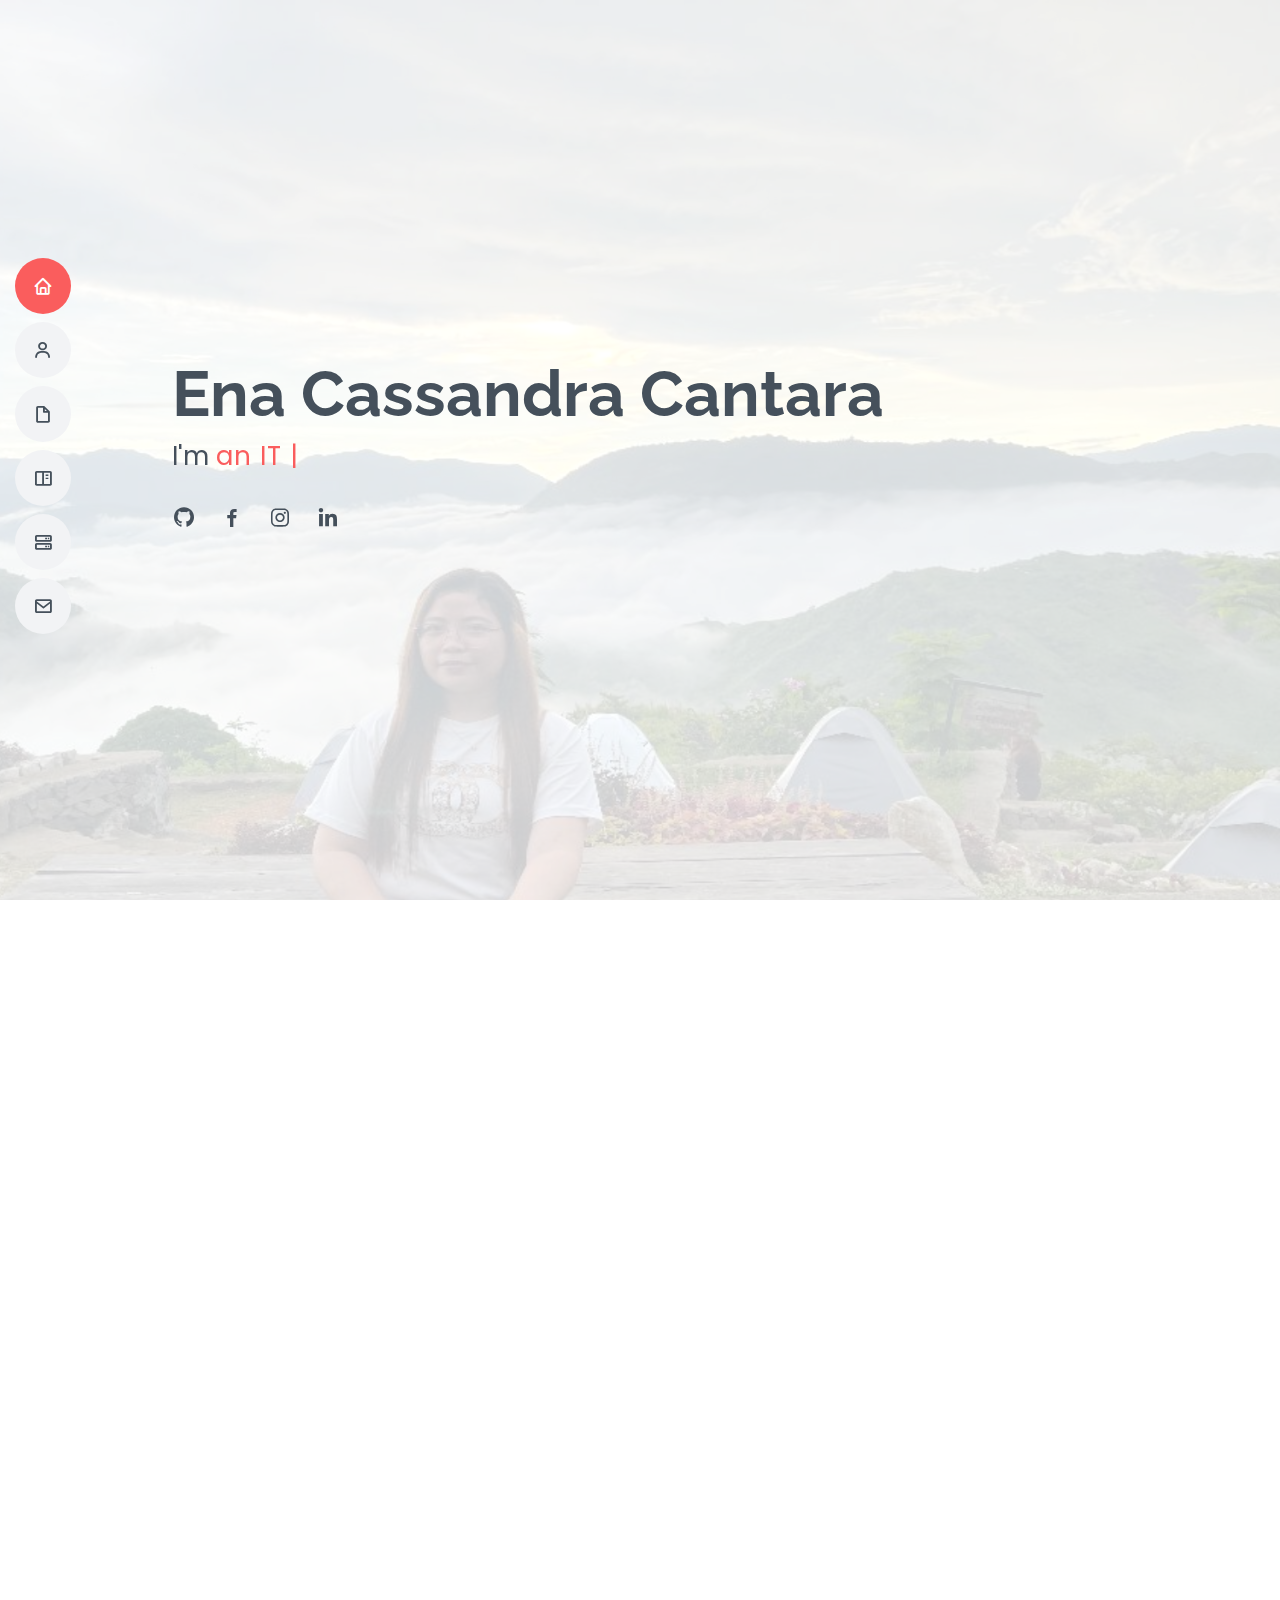
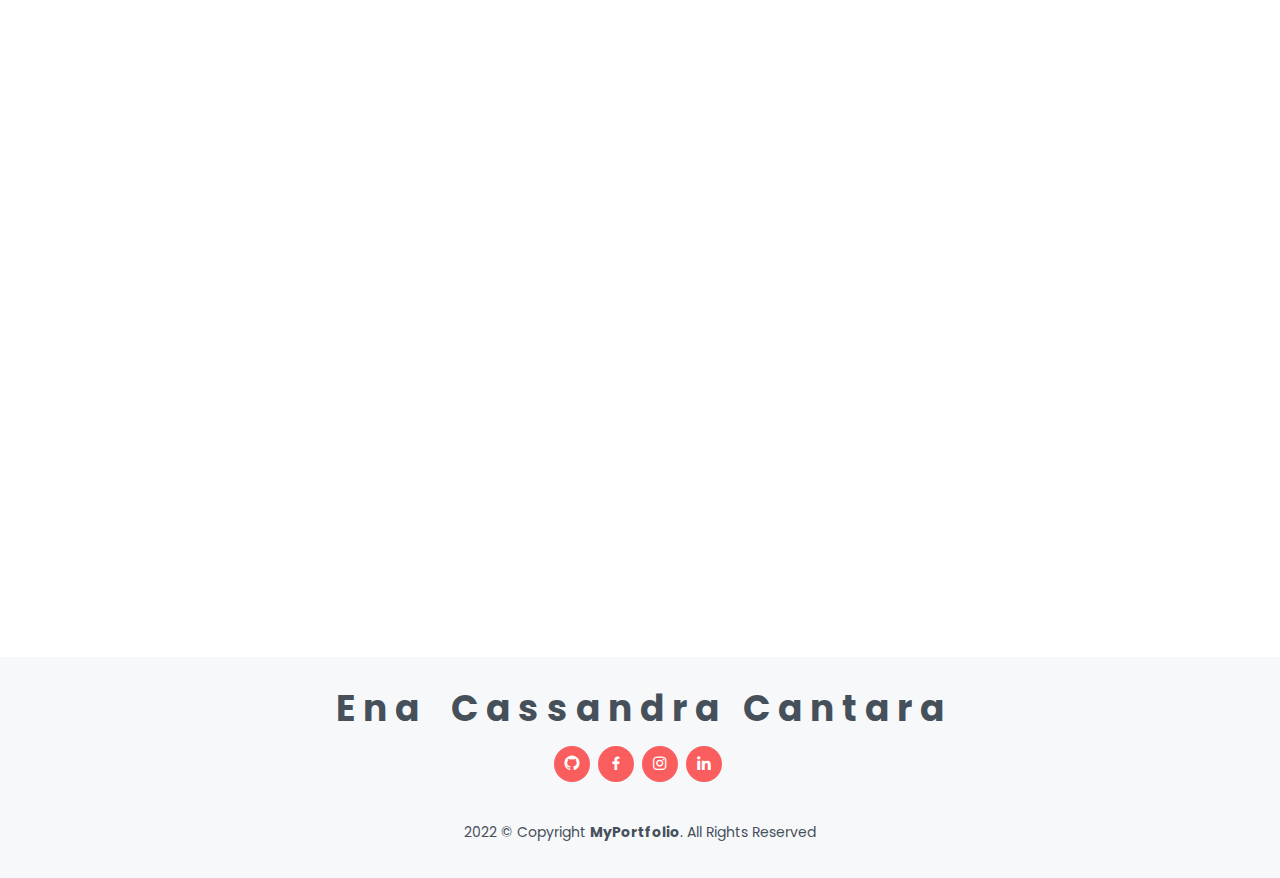
==== commit 3af526e0: "Update Resume , add certificates" ====
--- a/index.html
+++ b/index.html
@@ -107,7 +107,7 @@
             </div>
 
             <br>
-            <a href="EC_CANTARA_CV.pdf" target="_blank" button class="button"><span>View Resume </span></button></a>
+            <a href="ENA_CASSANDRA_CANTARA.pdf" target="_blank" button class="button"><span>View Resume </span></button></a>
             
           </div>
         </div>
@@ -381,30 +381,35 @@
             <h3 class="resume-title"><i class="bi-mortarboard-fill"></i> Education</h3>
             <div class="resume-item">
               <h4>BACHELOR OF SCIENCE IN INFORMATION TECHNOLOGY</h4>
-              <h5>2019 - 2013</h5>
+              <h5>2009 - 2013</h5>
               <p><em>AMA Computer College, Calamba Campus</em></p>
               <p><em>Calamba Laguna</em></p>
-             <!-- <a href="EC_CANTARA_CV.pdf" target="_blank" button class="button"><span>View Certificate</span></button></a>-->
+             
             </div>
 
             <h3 class="resume-title"><i class="bi-patch-check-fill"></i> Certificates of Training</h3>
             <div class="resume-item">
-              <h4>CORE360 IT SERVICES</h4>
-              <h5>November 2018</h5>
+              <h4><a href="https://www.facebook.com/CORE360ITSERVICES/">CORE360 IT SERVICES</a></h4>
+              <h5>November 6-8, 2018</h5>
               <p><em>Microsoft SQL SERVER Database Administration</em></p>
-            </div>
-
+              <a href="Certificates/Microsoft SQL SERVER Database Administration.pdf" target="_blank" button class="cert"><span>View Certificate</span></button></a>
+              <p></p></div>
+            
             <div class="resume-item">
               <h4><a href="https://www.facebook.com/nxs88/">Nexus I.T. Training Center</a></h4>
-              <h5>November 6-8, 2018</h5>
+              <h5>May 20-24, 2019</h5>
               <p><em>MCSA in Windows Server 2016</em></p>
+              <a href="Certificates/MCSA in Windows Server 2016.pdf" target="_blank" button class="cert"><span>View Certificate</span></button></a>
+              <p></p>
             </div>
 
             <div class="resume-item">
               <h4><a href="https://www.facebook.com/CORE360ITSERVICES/">CORE360 IT SERVICES</a></h4>
-              <h5>May 30 & 31, 2018</h5>
+              <h5>May 30-31, 2020</h5>
               <p><em>Web Application Development using PHP & MySQL</em></p>
-            </div>
+              <a href="Certificates/Web Application Development with PHP&MySQL.pdf" target="_blank" button class="cert"><span>View Certificate</span></button></a>
+            <p></p>
+          </div>
 
           </div>
         </div>
--- a/assets/css/style.css
+++ b/assets/css/style.css
@@ -1364,4 +1364,47 @@
 .button:hover span:after {
   opacity: 1;
   right: 0;
-}+}
+
+
+.cert{
+  border-radius: 20px;
+  background-color: #FA5D5D;
+  border: none;
+  color: #FFFFFF;
+  text-align: center;
+  font-size: 16px;
+  padding: 10px;
+  width: 200px;
+  transition: all 0.5s;
+  cursor: pointer;
+  margin: 5px;
+}
+
+.cert span {
+  cursor: pointer;
+  display: inline-block;
+  position: relative;
+  transition: 0.5s;
+}
+
+.cert span:after {
+  content: '\00bb';
+  position: absolute;
+  opacity: 0;
+  top: 0;
+  right: -20px;
+  transition: 0.5s;
+}
+
+.cert:hover span {
+  padding-right: 25px;
+}
+
+.cert:hover span:after {
+  opacity: 1;
+  right: 0;
+}
+
+
+
